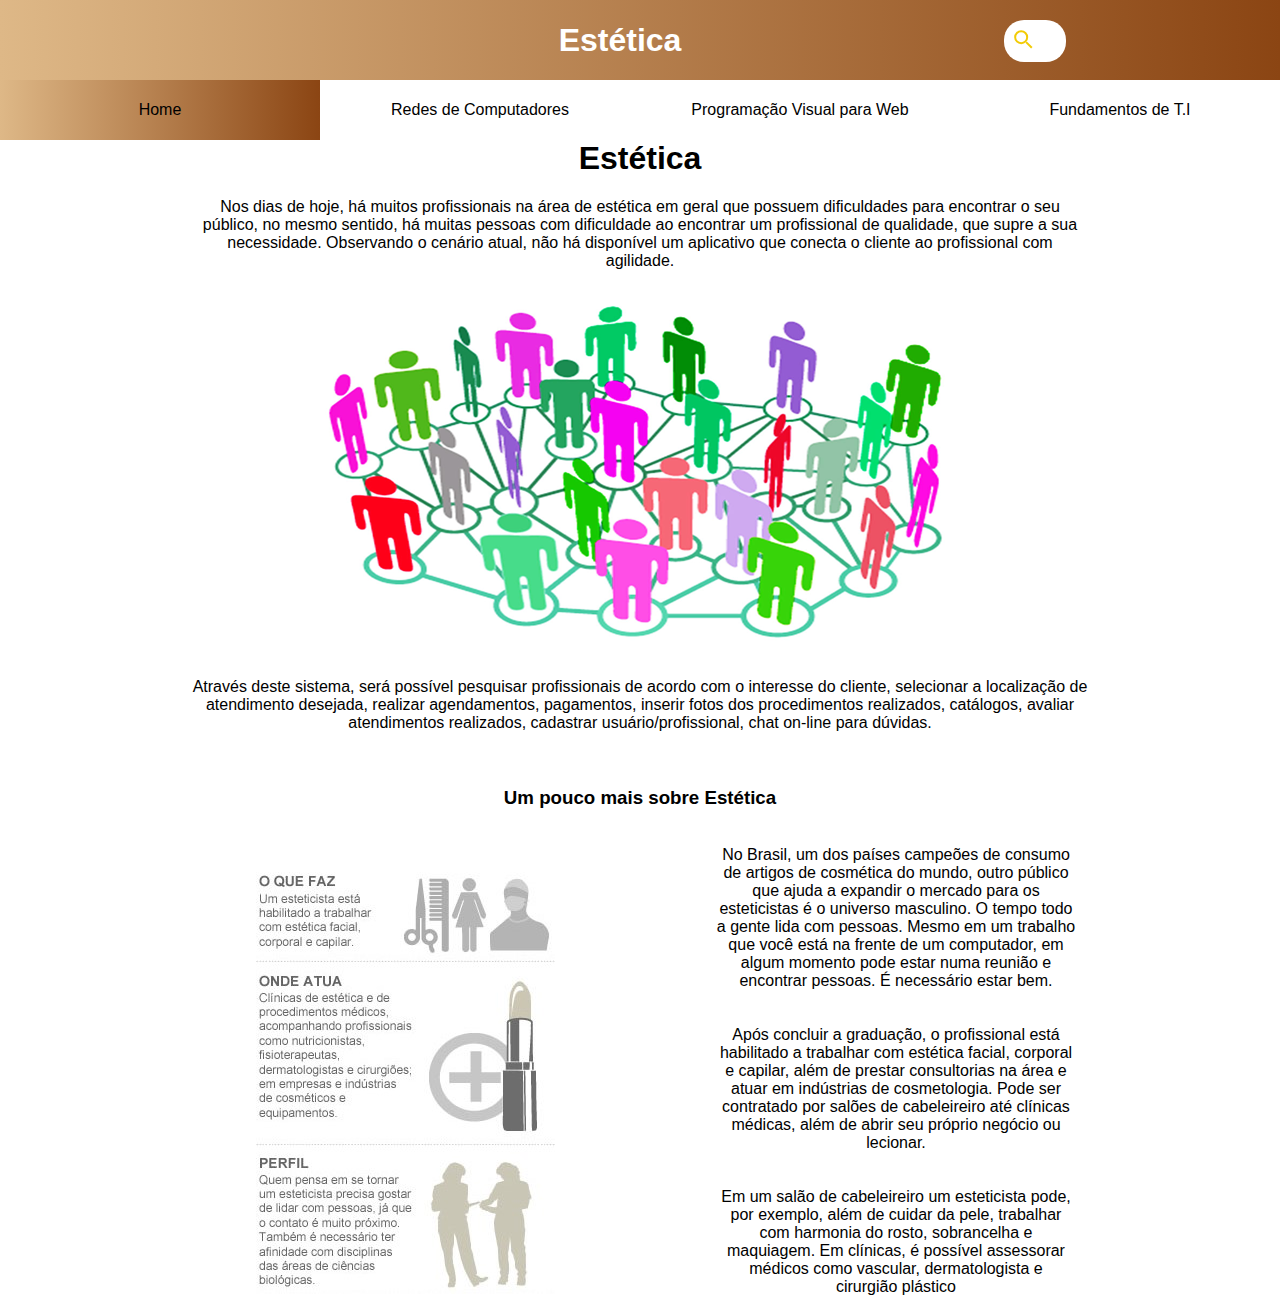
==== index.html @ 2df955fb "Primeiro semestre" ====
<!DOCTYPE html>
<html lang="pt-br">
  <head>
    <meta charset="UTF-8" />
    <meta http-equiv="X-UA-Compatible" content="IE=edge" />
    <meta name="viewport" content="width=device-width, initial-scale=1.0" />
    <link rel="stylesheet" type="text/css" href="style.css" media="screen" />
    <link rel="stylesheet" href="search-box.css" />
    <title>Projeto Integrador</title>
  </head>
  <body>
    <header>
      <div class="container">
        <div class="logo">
          <h1>Estética</h1>
        </div>
        <div class="search-container">
          <label for="search-input" class="search-icon"></label>
          <input type="text" class="search-input" id="search-input" />
        </div>
      </div>
      <nav>
        <ul>
          <li><a class="ativo" href="index.html">Home</a></li>
          <li><a href="rede.html">Redes de Computadores</a></li>
          <li><a href="visual.html">Programação Visual para Web</a></li>
          <li><a href="funda.html">Fundamentos de T.I</a></li>
        </ul>
      </nav>

      <section>
         <div>
          <h1>Estética</h1>
          <p>Nos dias de hoje, há muitos profissionais na área de estética em geral que possuem dificuldades 
            para encontrar o seu público, no mesmo sentido, há muitas pessoas com dificuldade ao encontrar um 
            profissional de qualidade, que supre a sua necessidade.
            Observando o cenário atual, não há disponível um aplicativo que conecta o cliente ao profissional com agilidade.
            </p>
            <br>
         </div>
         <div>
          <img class="imagem" src="img/conectando.pessoas.png" alt="">
         </div>
         <br>
         <div>
          <p>Através deste sistema, será possível pesquisar profissionais de acordo com o interesse do cliente,
             selecionar a localização de atendimento desejada, realizar agendamentos, pagamentos, inserir fotos
              dos procedimentos realizados, catálogos, avaliar atendimentos realizados, cadastrar usuário/profissional, 
              chat on-line para dúvidas.</p>
         </div>
         <br>
         <br>
         <h3>Um pouco mais sobre Estética</h3>
         <br>
         <div class="ultimo">
          <p>No Brasil, um dos países campeões de consumo de artigos de cosmética do mundo, outro 
            público que ajuda a expandir o mercado para os esteticistas é o universo masculino. O tempo todo a gente lida com
             pessoas. Mesmo em um trabalho que você está na frente de um computador, em algum momento
              pode estar numa reunião e encontrar pessoas. É necessário estar bem.</p>
              <br>
              <br>
         </div>
         <br>
         <div>
          <img class="imagem2" src="img/estetica.edit.jpg" alt="">
         </div>
         <div class="ultimo">
          <p>
            Após concluir a graduação, o profissional está habilitado a trabalhar com estética facial,
             corporal e capilar, além de prestar consultorias na área e atuar em indústrias de cosmetologia. 
             Pode ser contratado por salões de cabeleireiro até clínicas médicas, além de abrir seu próprio negócio ou lecionar.
          </p>
          <br>
          <br>
          <p>
            Em um salão de cabeleireiro um esteticista pode, por exemplo, além de cuidar da pele,
             trabalhar com harmonia do rosto, sobrancelha e maquiagem. Em clínicas, é possível assessorar 
             médicos como vascular, dermatologista e cirurgião plástico
          </p>
         </div>
      </section>
    </header>
  </body>
</html>
---- style.css ----
body {
    padding: 0;
    margin: 0;
    box-sizing: border-box; 
    font-family: Arial, Helvetica, sans-serif;
}

header{
    display: block;
    width: 100%;
    height: auto;
    background-color: white;
    text-align: center;
    justify-content: center;
}


.container{
    width: 100%;
    height: 80px;
    background-image: linear-gradient(to right, BurlyWood, SaddleBrown);
    color: white;
    justify-content:center;
    align-items: center;
    display: flex;
}

.logo{
    width: 60%;
}




ul{
    list-style:none ;
    margin: 0px;
    padding-left: 0%;
}

li a{
    display: block;
    text-decoration: none;
    transition: 1s;
    position: relative;
    
}

li a:hover{
    background-color: 	BurlyWood;

}

li a.ativo{
    background-image: linear-gradient(to right, BurlyWood, SaddleBrown);
    color: black;
}
li a, .home.html{
    width: 25%;
    height: 60px;
    background-color: white;
    color: black;
    justify-content:center;
    align-items: center;
    display: flex;
    float: left;
}
li a, .rede.html{
    width: 25%; 
    height: 60px;
    background-color: white;
    color: black;
    justify-content:center;
    align-items: center;
    display: flex;
}
li a, .visual.html{
    width: 25%; 
    height: 60px;
    background-color: white;
    color: black;
    justify-content:center;
    align-items: center;
    display: flex;
}
li a, .funda.html{
    width: 25%;
    height: 60px;
    background-color: white;
    color: black;
    justify-content:center;
    align-items: center;
    display: flex;
}

section p{
    font-family: Arial;
    width: 70%;
    margin: auto;
}

.videomp4{
 padding-right: 8%;
}
.imagem2{
    padding-left: 20%;
    float: left;

}
.ultimo{
    padding-right: 10%;
    float: right;
    height: auto;
    width: 40%;
}


@media only screen and (max-width: 768px){
    .search-input:focus{
        width: 70px;
    }
}
@media only screen and (max-width: 768px){
    .imagem .imagem2{
        width: 450px;
    }
}
@media only screen and (max-width: 768px){
    .container .logo .index .rede .funda .visual{
        width: 450px;
    }
}
---- search-box.css ----
.search-container{
    position: relative;
    width: 40px;
    height: 40px;
}
.search-icon{
    display: flex;
    justify-content: center;
    align-items: center;
    position: absolute;
    width: 40px;
    height: 40px;
    border-radius: 50%;
    transform: rotate(45deg);
    cursor: pointer;

}
.search-icon::before{
    content:'' ;
    width: 25%;
    height: 25%;
    border-radius: 50%;
    border: 2px solid #f2cb05;

}
.search-icon::after{
    content:'' ;
    width: 20%;
    height: 2px;
    background-color: #f2cb05;

}
.search-input{
    width: 50%;
    height: 100%;
    border-radius: 20px;
    border: none;
    outline: none;
    padding-left: 40px;
}
.search-input:focus{
    width: 200px;
    box-shadow: 2px 2px 5px #777;
}
@media only screen and (max-width: 768px){
    .search-input:focus{
        width: 70px;
    }
}
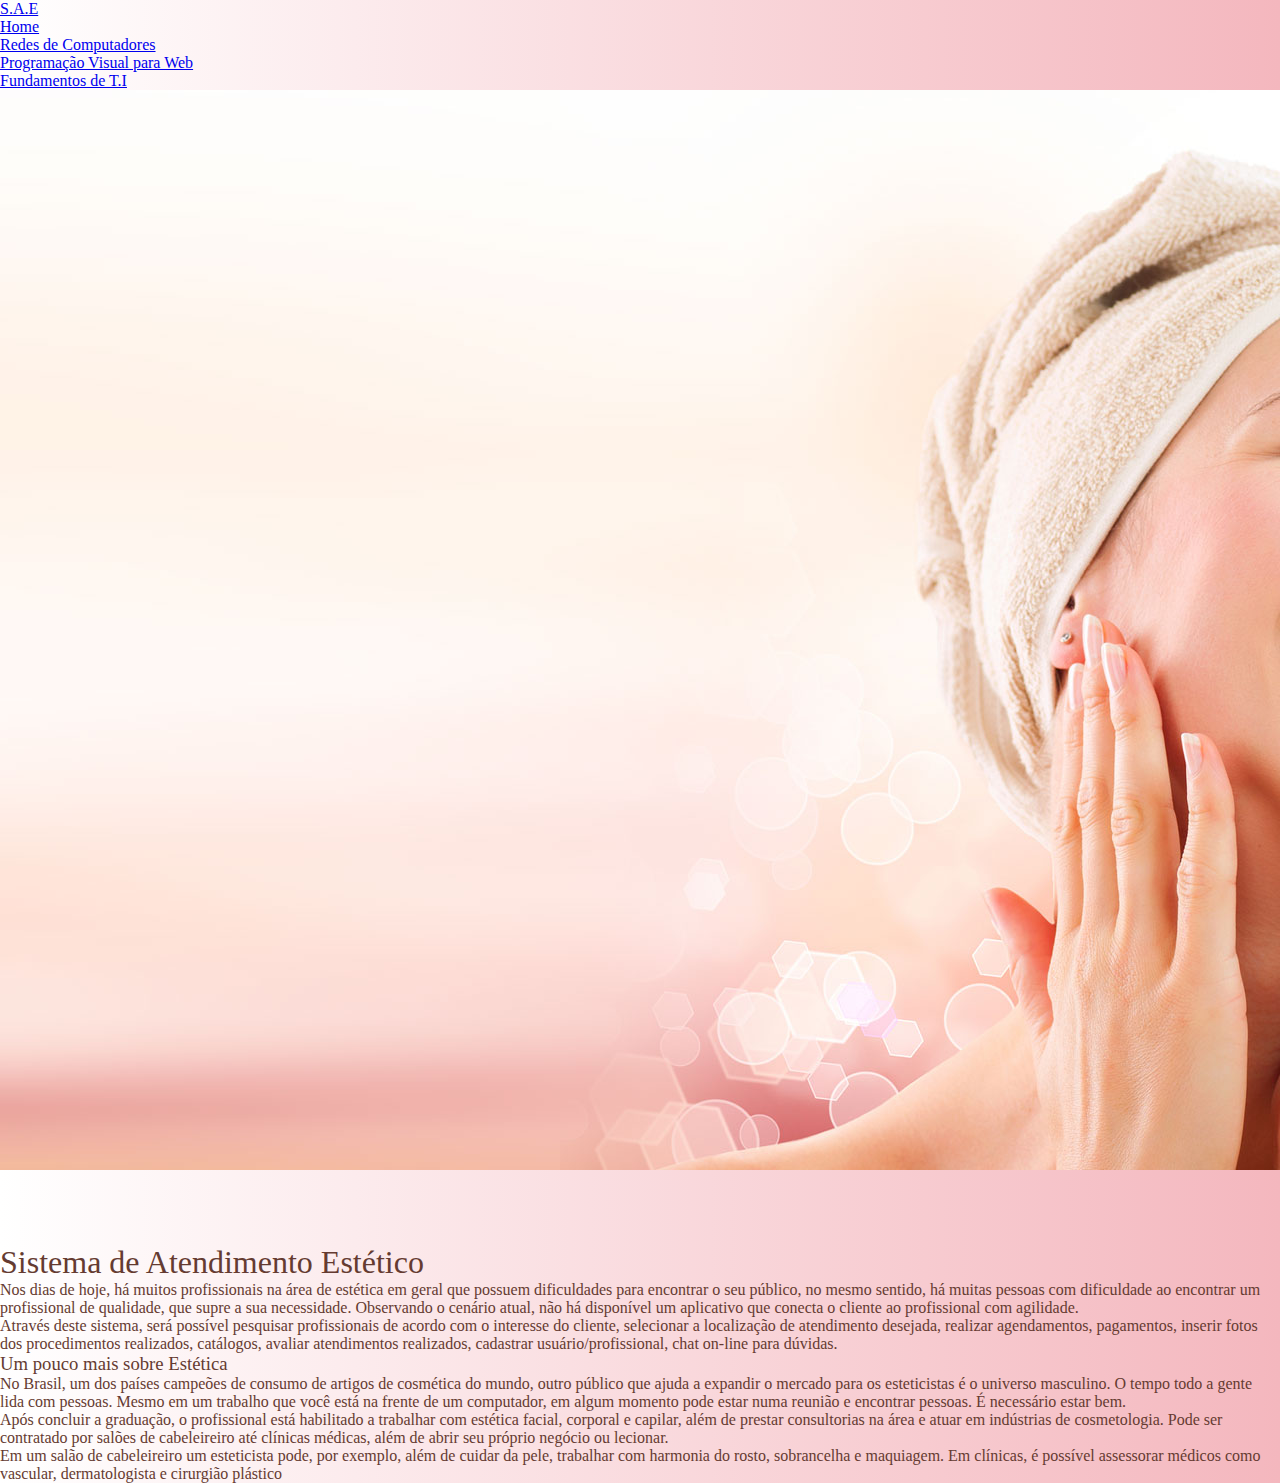
==== commit ef94b5ec: "finalizando trabalho" ====
--- a/index.html
+++ b/index.html
@@ -4,81 +4,69 @@
     <meta charset="UTF-8" />
     <meta http-equiv="X-UA-Compatible" content="IE=edge" />
     <meta name="viewport" content="width=device-width, initial-scale=1.0" />
-    <link rel="stylesheet" type="text/css" href="style.css" media="screen" />
-    <link rel="stylesheet" href="search-box.css" />
+    <link
+      href="https://cdn.jsdelivr.net/npm/bootstrap@5.2.3/dist/css/bootstrap.min.css"
+      rel="stylesheet"
+      integrity="sha384-rbsA2VBKQhggwzxH7pPCaAqO46MgnOM80zW1RWuH61DGLwZJEdK2Kadq2F9CUG65"
+      crossorigin="anonymous"
+    />
+    <link rel="stylesheet" href="style.css">
     <title>Projeto Integrador</title>
   </head>
   <body>
-    <header>
-      <div class="container">
-        <div class="logo">
-          <h1>Estética</h1>
-        </div>
-        <div class="search-container">
-          <label for="search-input" class="search-icon"></label>
-          <input type="text" class="search-input" id="search-input" />
+    <div>
+      <header class="d-flex align-itens-center justify-content-center">
+        <nav class="navbar navbar-expand-lg navbar-light">
+          <a class="navbar-brand" href="index.html">S.A.E</a>
+          <div class="collapse navbar-collapse" id="navbarNav">
+            <ul class="navbar-nav">
+              <li class="nav-item"><a class="nav-link active" href="index.html">Home</a></li>
+              <li class="nav-item"><a class="nav-link" href="rede.html">Redes de Computadores</a></li>
+              <li class="nav-item"><a class="nav-link" href="visual.html">Programação Visual para Web</a></li>
+              <li class="nav-item"><a class="nav-link" href="fundamentos.html">Fundamentos de T.I</a></li>
+            </ul>
+          </div>
+        </nav>
+      </header>
+      <div class="d-flex p-3" style="height: 600px;">
+        <img src="img/principal.png" class="img-fluid" alt="Imagem Principal">
+        <div class="d-flex align-itens-center justify-content-center m-3">
+          <div class="d-flex flex-column text-left" style="margin-top: 70px">
+            <h1 class="text-center">Sistema de Atendimento Estético</h1>
+            <p class="ml-1 mr-1">
+              Nos dias de hoje, há muitos profissionais na área de estética em geral que possuem dificuldades 
+              para encontrar o seu público, no mesmo sentido, há muitas pessoas com dificuldade ao encontrar um 
+              profissional de qualidade, que supre a sua necessidade.
+              Observando o cenário atual, não há disponível um aplicativo que conecta o cliente ao profissional com agilidade.
+            </p>
+            <p class="ml-1 mr-1">
+              Através deste sistema, será possível pesquisar profissionais de acordo com o interesse do cliente,
+                 selecionar a localização de atendimento desejada, realizar agendamentos, pagamentos, inserir fotos
+                  dos procedimentos realizados, catálogos, avaliar atendimentos realizados, cadastrar usuário/profissional, 
+                  chat on-line para dúvidas.
+            </p>
+            <h3 class="text-center">Um pouco mais sobre Estética</h3>
+            <p class="ml-1 mr-1">
+              No Brasil, um dos países campeões de consumo de artigos de cosmética do mundo, 
+              outro público que ajuda a expandir o mercado para os esteticistas é o universo masculino.
+              O tempo todo a gente lida com pessoas.
+              Mesmo em um trabalho que você está na frente de um computador, 
+              em algum momento pode estar numa reunião e encontrar pessoas.
+              É necessário estar bem.
+            </p>
+            <p class="ml-1 mr-1">
+              Após concluir a graduação, o profissional está habilitado a trabalhar com estética facial, corporal e capilar,
+              além de prestar consultorias na área e atuar em indústrias de cosmetologia. Pode ser contratado por salões de cabeleireiro até clínicas médicas,
+              além de abrir seu próprio negócio ou lecionar.
+            </p>
+            <p class="ml-1 mr-1">
+              Em um salão de cabeleireiro um esteticista pode, por exemplo, além de cuidar da pele,
+                 trabalhar com harmonia do rosto, sobrancelha e maquiagem. Em clínicas, é possível assessorar 
+                 médicos como vascular, dermatologista e cirurgião plástico
+            </p>
+          </div>
         </div>
       </div>
-      <nav>
-        <ul>
-          <li><a class="ativo" href="index.html">Home</a></li>
-          <li><a href="rede.html">Redes de Computadores</a></li>
-          <li><a href="visual.html">Programação Visual para Web</a></li>
-          <li><a href="funda.html">Fundamentos de T.I</a></li>
-        </ul>
-      </nav>
-
-      <section>
-         <div>
-          <h1>Estética</h1>
-          <p>Nos dias de hoje, há muitos profissionais na área de estética em geral que possuem dificuldades 
-            para encontrar o seu público, no mesmo sentido, há muitas pessoas com dificuldade ao encontrar um 
-            profissional de qualidade, que supre a sua necessidade.
-            Observando o cenário atual, não há disponível um aplicativo que conecta o cliente ao profissional com agilidade.
-            </p>
-            <br>
-         </div>
-         <div>
-          <img class="imagem" src="img/conectando.pessoas.png" alt="">
-         </div>
-         <br>
-         <div>
-          <p>Através deste sistema, será possível pesquisar profissionais de acordo com o interesse do cliente,
-             selecionar a localização de atendimento desejada, realizar agendamentos, pagamentos, inserir fotos
-              dos procedimentos realizados, catálogos, avaliar atendimentos realizados, cadastrar usuário/profissional, 
-              chat on-line para dúvidas.</p>
-         </div>
-         <br>
-         <br>
-         <h3>Um pouco mais sobre Estética</h3>
-         <br>
-         <div class="ultimo">
-          <p>No Brasil, um dos países campeões de consumo de artigos de cosmética do mundo, outro 
-            público que ajuda a expandir o mercado para os esteticistas é o universo masculino. O tempo todo a gente lida com
-             pessoas. Mesmo em um trabalho que você está na frente de um computador, em algum momento
-              pode estar numa reunião e encontrar pessoas. É necessário estar bem.</p>
-              <br>
-              <br>
-         </div>
-         <br>
-         <div>
-          <img class="imagem2" src="img/estetica.edit.jpg" alt="">
-         </div>
-         <div class="ultimo">
-          <p>
-            Após concluir a graduação, o profissional está habilitado a trabalhar com estética facial,
-             corporal e capilar, além de prestar consultorias na área e atuar em indústrias de cosmetologia. 
-             Pode ser contratado por salões de cabeleireiro até clínicas médicas, além de abrir seu próprio negócio ou lecionar.
-          </p>
-          <br>
-          <br>
-          <p>
-            Em um salão de cabeleireiro um esteticista pode, por exemplo, além de cuidar da pele,
-             trabalhar com harmonia do rosto, sobrancelha e maquiagem. Em clínicas, é possível assessorar 
-             médicos como vascular, dermatologista e cirurgião plástico
-          </p>
-         </div>
-      </section>
-    </header>
+    </div>
   </body>
 </html>
--- a/style.css
+++ b/style.css
@@ -1,133 +1,25 @@
-body {
-    padding: 0;
-    margin: 0;
-    box-sizing: border-box; 
-    font-family: Arial, Helvetica, sans-serif;
+* {
+  margin: 0;
+  padding: 0;
+  box-sizing: border-box;
+  outline: 0;
 }
 
-header{
-    display: block;
-    width: 100%;
-    height: auto;
-    background-color: white;
-    text-align: center;
-    justify-content: center;
+body {
+  background-image: linear-gradient(to right, #fff, #f4b7be);
+  color: #653b31;
+  -webkit-font-smoothing: antialiased;
 }
 
-
-.container{
-    width: 100%;
-    height: 80px;
-    background-image: linear-gradient(to right, BurlyWood, SaddleBrown);
-    color: white;
-    justify-content:center;
-    align-items: center;
-    display: flex;
+body, input, button {
+  font-family: serif;
+  font-size: 16px;
 }
 
-.logo{
-    width: 60%;
+h1, h2, h3, h4, h5, h6, strong {
+  font-weight: 500;
 }
 
-
-
-
-ul{
-    list-style:none ;
-    margin: 0px;
-    padding-left: 0%;
-}
-
-li a{
-    display: block;
-    text-decoration: none;
-    transition: 1s;
-    position: relative;
-    
-}
-
-li a:hover{
-    background-color: 	BurlyWood;
-
-}
-
-li a.ativo{
-    background-image: linear-gradient(to right, BurlyWood, SaddleBrown);
-    color: black;
-}
-li a, .home.html{
-    width: 25%;
-    height: 60px;
-    background-color: white;
-    color: black;
-    justify-content:center;
-    align-items: center;
-    display: flex;
-    float: left;
-}
-li a, .rede.html{
-    width: 25%; 
-    height: 60px;
-    background-color: white;
-    color: black;
-    justify-content:center;
-    align-items: center;
-    display: flex;
-}
-li a, .visual.html{
-    width: 25%; 
-    height: 60px;
-    background-color: white;
-    color: black;
-    justify-content:center;
-    align-items: center;
-    display: flex;
-}
-li a, .funda.html{
-    width: 25%;
-    height: 60px;
-    background-color: white;
-    color: black;
-    justify-content:center;
-    align-items: center;
-    display: flex;
-}
-
-section p{
-    font-family: Arial;
-    width: 70%;
-    margin: auto;
-}
-
-.videomp4{
- padding-right: 8%;
-}
-.imagem2{
-    padding-left: 20%;
-    float: left;
-
-}
-.ultimo{
-    padding-right: 10%;
-    float: right;
-    height: auto;
-    width: 40%;
-}
-
-
-@media only screen and (max-width: 768px){
-    .search-input:focus{
-        width: 70px;
-    }
-}
-@media only screen and (max-width: 768px){
-    .imagem .imagem2{
-        width: 450px;
-    }
-}
-@media only screen and (max-width: 768px){
-    .container .logo .index .rede .funda .visual{
-        width: 450px;
-    }
-}
-
+button {
+  cursor: pointer;
+}